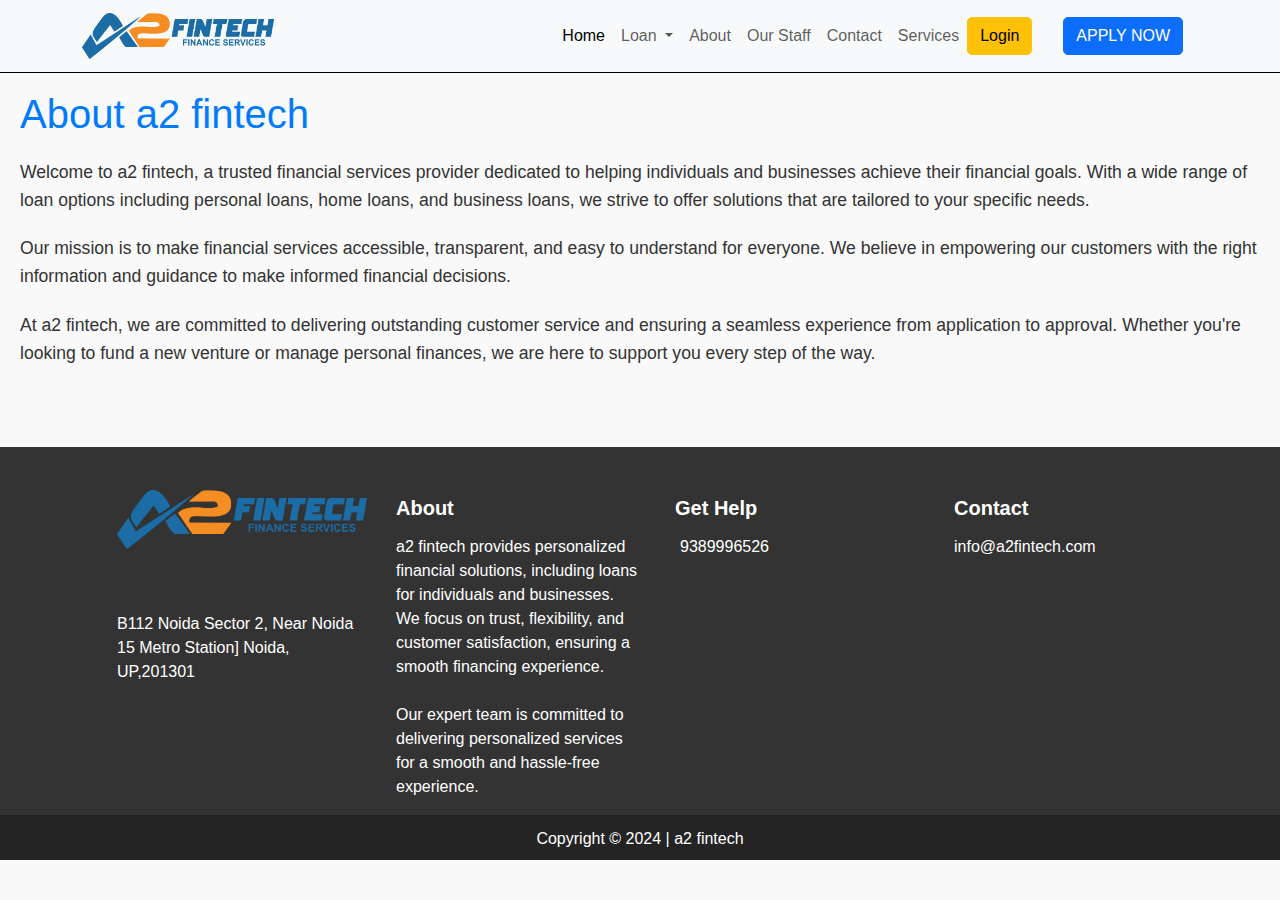
==== about.html @ 4e38e9e8 "first commit" ====
<!DOCTYPE html>
<html lang="en">
  <head>
    <meta charset="UTF-8" />
    <meta name="viewport" content="width=device-width, initial-scale=1.0" />
    <title>about</title>
    <link
      href="https://cdn.jsdelivr.net/npm/bootstrap@5.3.0/dist/css/bootstrap.min.css"
      rel="stylesheet"
    />
    <link rel="stylesheet" href="/css/style.css" />
    <link rel="stylesheet" href="/css/about.css" />
    <link rel="stylesheet" href="css/footer.css">
    <link rel="stylesheet" href="/css/popup.css">
  </head>
  <body>
     <!-- Navbar start -->
     <section class="navbar1">
      <nav class="navbar navbar-expand-lg navbar-light bg-light">
        <div class="container">
          <a class="navbar-brand" href="index.html">
            <img
              src="/Images/COMPANY LOGO.png"
              alt="company logo"
              class="img-fluid"
            />
          </a>
          <button
            data-aos="fade-left"
            class="navbar-toggler"
            type="button"
            data-bs-toggle="collapse"
            data-bs-target="#navbarNav"
            aria-controls="navbarNav"
            aria-expanded="false"
            aria-label="Toggle navigation"
          >
            <span class="navbar-toggler-icon"></span>
          </button>
          <div
            class="collapse navbar-collapse"
            id="navbarNav"
            data-aos="fade-left"
          >
            <ul class="navbar-nav ms-auto">
              <li class="nav-item">
                <a class="nav-link active" aria-current="page" href="index.html">Home</a>
              </li>
              <li class="nav-item dropdown">
                <a
                  class="nav-link dropdown-toggle"
                  href="#"
                  id="navbarDropdown"
                  role="button"
                  data-bs-toggle="dropdown"
                  aria-expanded="false"
                >
                  Loan
                </a>
                <ul class="dropdown-menu" aria-labelledby="navbarDropdown">
                  <li><a class="dropdown-item" href="#">Personal Loan</a></li>
                  <li><a class="dropdown-item" href="#">Home Loan</a></li>
                  <li><a class="dropdown-item" href="#">Business Loan</a></li>
                  <li>
                    <a class="dropdown-item" href="#">Overdraft Facility</a>
                  </li>
                </ul>
              </li>
              <li class="nav-item">
                <a class="nav-link" href="about.html">About</a>
              </li>
              <li class="nav-item">
                <a class="nav-link" href="#">Our Staff</a>
              </li>
              <li class="nav-item">
                <a class="nav-link" id="btnOpenForm" href="#">Contact</a>
              </li>
              <li class="nav-item">
                <a class="nav-link" href="/services.html">Services</a>
              </li>
            </ul>
            <a href="https://ems-hr.vercel.app/"
            ><button type="button" class="btn btn-warning">Login</button></a
          ><a href="apply.html">
            <button type="button" class="btn btn-primary ms-lg-3 mt-3 mt-lg-0">
              APPLY NOW
            </button></a>
          </div>
        </div>
      </nav>
    </section>

    <!-- Navbar end -->

    <!-- Contact form popup -->
    <div class="form-popup-bg">
      <div class="form-container">
        <button id="btnCloseForm" class="close-button">X</button>
        <h1>Contact Us</h1>
        <p>For more information, please complete this form.</p>
        <form action="">
          <div class="form-group">
            <label for="name">Name</label>
            <input type="text" id="name" class="form-control" />
          </div>
          <div class="form-group">
            <label for="company">Company Name</label>
            <input type="text" id="company" class="form-control" />
          </div>
          <div class="form-group">
            <label for="email">E-Mail Address</label>
            <input type="email" id="email" class="form-control" />
          </div>
          <div class="form-group">
            <label for="phone">Phone Number</label>
            <input type="text" id="phone" class="form-control" />
          </div>
          <button type="submit" class="btn btn-primary">Submit</button>
        </form>
      </div>
    </div>

    <div class="about-container">
      <section class="about-section">
        <h1>About a2 fintech</h1>
        <p>
          Welcome to a2 fintech, a trusted financial services provider dedicated
          to helping individuals and businesses achieve their financial goals.
          With a wide range of loan options including personal loans, home
          loans, and business loans, we strive to offer solutions that are
          tailored to your specific needs.
        </p>
        <p>
          Our mission is to make financial services accessible, transparent, and
          easy to understand for everyone. We believe in empowering our
          customers with the right information and guidance to make informed
          financial decisions.
        </p>
        <p>
          At a2 fintech, we are committed to delivering outstanding customer
          service and ensuring a seamless experience from application to
          approval. Whether you're looking to fund a new venture or manage
          personal finances, we are here to support you every step of the way.
        </p>
      </section>

      <!-- <section class="team-section">
        <h2>Our Team</h2>
        <div class="team-members">
          <div class="team-member">
            <img src="/Images/ashis sir.jpg" alt="Ashish sir" />
            <h3>Mr. Ashish Sengar</h3>
            <p>Founder & CEO</p>
          </div>
          <div class="team-member">
            <img src="/Images/atul sir.jpg" alt="Atul sir" />
            <h3>Mr. Atul Sengar</h3>
            <p>Co-Founder </p>
          </div>
          <div class="team-member">
            <img src="/Images/rishav.jpg" alt="Anuj sir" />
            <h3> Mr. Rishav Khasariya  </h3>
            <p>Head of Administraion </p>
          </div>
          <div class="team-member">
            <img src="/Images/anujsir.png" alt="Anuj sir" />
            <h3> Mr. Anuj bundela </h3>
            <p>Manager</p>
          </div>
          
          
        </div>
      </section> -->
    </div>

    <!--footer start-->
    <section class="foot">
      <footer>
        <div class="container footer-container"data-aos="zoom-in-down">
            <div class="col-3">
                <img src="/Images/COMPANY LOGO.png" alt="">
                <br>
                <div class="social">
                    <a href="#"><i class="fa-brands fa-facebook-f"></i></a>
                    <a href="#"><i class="fa-brands fa-instagram"></i></a>
                    <a href="#"><i class="fa-brands fa-twitter"></i></i></a>
                    <a href="#"><i class="fa-brands fa-linkedin-in"></i></i></a>

                </div>
                <br>
                <span class="address">B112 Noida Sector 2, Near Noida 15 Metro Station]
Noida, UP,201301
                </span>
            </div>
            <div class="col-3">
                <h6>About</h6>
                <p>
                  a2 fintech provides personalized financial solutions, including loans for individuals and businesses. We focus on trust, flexibility, and customer satisfaction, ensuring a smooth financing experience.
                    <br>
                    <br>
                    Our expert team is committed to delivering personalized services for a smooth and hassle-free experience.
                </p>
            </div>
            <div class="col-3">
              <h6>Get Help</h6>
              <a href="https://wa.me/9389996526?text=I%20am%20interested" target="_blank">
                  <i class="fa-brands fa-whatsapp"></i> 9389996526
              </a>
          </div>
          
          
          <div class="col-3">
            <h6>Contact</h6>
            <a href="mailto:info@a2fintech.com">info@a2fintech.com</a>
        </div>
        </div>
        <div class="copyright">
            Copyright &#169; 2024 | a2 fintech 
        </div>
    </footer>
    



    </section>
    <!--footer end-->
  </body>
  <script src="https://code.jquery.com/jquery-3.6.0.min.js"></script>
  <script src="https://cdn.jsdelivr.net/npm/aos@2.3.4/dist/aos.js"></script>
<script src="/js/popup.js"></script>

</html>
---- css/style.css ----
.navbar {
  background-color: aliceblue;
  border-bottom: 1px solid black;
  width: 100vw;
}

html {
  overflow-x: hidden;
}

.navbar-brand img {
  width: 12rem;
}
.service h1 {
  font-size: 2.5rem;
  padding-top: 50px;
  color: #007bff;
  margin-bottom: 20px;
}
.service .services-header h1 {
  padding-top: 100px;
}
.btn {
  font-weight: 400;
  margin-right: 15px;
  align-items: center;
  border-radius: 5px;
}
.nav-item {
  font-weight: 500;
  justify-content: center;
  align-items: center;
}
.hero-image img {
  width: 100%;
  height: 80vh;
}
/* Hero Section */
.hero-section {
  margin-top: 50px;
  background-image: url("/Images/hero-image.jpg");
  background-size: cover;
  background-position: center;
  height: 70vh;
  display: flex;
  justify-content: center;
  align-items: center;
  position: relative;
  text-align: center;
  color: rgb(250, 250, 250);
  z-index: 1;
}

/* Navbar */
.navbar1 {
  position: relative; /* Ensure navbar is positioned relative */
  z-index: 10;
  position: fixed;
}
.hero-section h1 {
  font-size: 2em;
  margin: 0;
  line-height: 1.5;
}

.search {
  border-style: none;
  font-weight: 500;
  align-items: center;
  margin-top: 20px;
  height: 3.5rem;
  width: 60%;
  border-radius: 5px;
}

/* General Styling */
#emrgancy_panel {
  padding: 20px 0;
}

.text-center {
  text-align: center;
}

.icon-style {
  font-size: 3rem;
  margin-bottom: 10px;
}

/* Add hover effect for links */
#emrgancy_panel a:hover {
  color: #007bff; /* Customize to your theme */
  text-decoration: none;
}
---- css/about.css ----
body {
  font-family: Arial, sans-serif;
  margin: 0;
  padding: 0;
  background-color: #f9f9f9;
  color: #333;
}

.about-container {
  width: 100%;
  max-width: 100vw;
  margin: 0 auto;
  padding: 40px 20px;
}

.about-section h1 {
  font-size: 2.5rem;
  padding-top: 50px;
  color: #007bff;
  margin-bottom: 20px;
}

.about-section p {
  font-size: 1.1rem;
  line-height: 1.6;
  margin-bottom: 20px;
}

.team-section {
  margin-top: 40px;
}

.team-section h2 {
  font-size: 2rem;
  color: #007bff;
  margin-bottom: 20px;
  text-align: center;
}

.team-members {
  width: 100vw;
  display: flex;
  justify-content: space-evenly;
  flex-wrap: wrap; /* Ensures that items wrap in smaller screens */
  padding: 10px;
}

.team-member {
  flex: 1 1 30%; /* Makes the team members adapt based on screen width */
  max-width: 30%;
  text-align: center;
  margin: 20px;
}

.team-member img {
  width: 100%;
  height: auto; /* Auto height to maintain aspect ratio */
  max-width: 250px; /* Max image width to control the size */
  border-radius: 50%;
  margin-bottom: 15px;
}

.team-member h3 {
  font-size: 1.5rem;
  margin-bottom: 5px;
  color: #333;
}

.team-member p {
  font-size: 1rem;
  color: #666;
}

/* Responsive Styles */
@media (max-width: 1024px) {
  .team-member {
    flex: 1 1 45%; /* Adjust to 45% width for medium-sized screens */
    max-width: 45%;
  }
}

@media (max-width: 768px) {
  .team-member {
    flex: 1 1 100%; /* Full-width on small screens */
    max-width: 100%;
  }
}

@media (max-width: 480px) {
  .team-member {
    margin: 10px 0; /* Reduce margin on smaller screens */
  }

  .team-member img {
    max-width: 150px; /* Smaller images on very small screens */
  }
}
---- css/footer.css ----
.foot {
  margin-top: 20px;
  background: #333333;
  color: white;
  width: 100%;
}
footer img {
  width: 250px;
  margin-top: 43px;
}
footer span {
  margin-top: 25px;
}
footer h6 {
  color: #ffffff;
  font-size: 20px;
  font-weight: 700;
  font-style: normal;
  letter-spacing: normal;
  line-height: normal;
  text-align: left;
  margin-bottom: 15px;
  margin-top: 50px;
}
footer .col-3 {
  padding-left: 35px;
}
footer a {
  text-decoration: none;
  transition: 0.5s;
  color: white;
}
footer a:hover {
  color: #f5871f;
}
footer .fa-whatsapp {
  margin-right: 5px;
}
.copyright {
  color: #ffffff;
  font-size: 16px;
  font-weight: 500;
  font-style: normal;
  letter-spacing: normal;
  line-height: normal;
  text-align: center;
  height: 45px;
  background-color: #242424;
  padding-top: 15px;
}
.footer-container {
  display: flex;
}
.social {
  display: flex;
  align-items: center;
  margin-top: 13px;
  padding-left: 5px;
}
.social i {
  color: #fff;
  font-size: 17px;
  margin-right: 15px;
}
@media only screen and (max-width: 600px) {
  footer .col-3 {
    padding-left: 0;
  }
  .footer-container {
    flex-direction: column;
  }
  .footer-container .col-3 {
    width: 100% !important;
  }
  .copyright {
    font-size: 11px;
  }
}
---- css/popup.css ----
@import url("https://fonts.googleapis.com/css?family=Roboto:300,500");

/* General body and html styles */

body {
  margin: 0;
  padding: 0;
}

/* Background overlay for popup */
.form-popup-bg {
  position: fixed;
  left: 0;
  top: 0;
  height: 100%;
  width: 100%;

  opacity: 0;
  visibility: hidden;
  transition: opacity 0.3s ease, visibility 0s 0.3s;
  overflow-y: auto;
  z-index: 10000; /* Ensures popup stays on top */
}

/* Class to show the popup */
.form-popup-bg.is-visible {
  opacity: 1;
  visibility: visible;
  transition: opacity 0.3s ease, visibility 0s;
}

/* Form container styles */
.form-container {
  background-color: #2d3638;
  border-radius: 10px;
  box-shadow: 0 10px 20px rgba(0, 0, 0, 0.19), 0 6px 6px rgba(0, 0, 0, 0.23);
  display: flex;
  flex-direction: column;
  width: 100%;
  max-width: 700px;
  margin: auto; /* Centers the popup */
  padding: 40px;
  color: #fff;
  position: relative;
}

/* Close button styles */
.close-button {
  background: none;
  color: #fff;
  width: 40px;
  height: 40px;
  position: absolute;
  top: 0;
  right: 0;
  border: solid 1px #fff;
  cursor: pointer;
  font-size: 20px;
}

/* Popup background overlay before the form */
.form-popup-bg:before {
  content: "";
  background-color: #fff;
  opacity: 0.25;
  position: absolute;
  top: 0;
  left: 0;
  right: 0;
  bottom: 0;
}
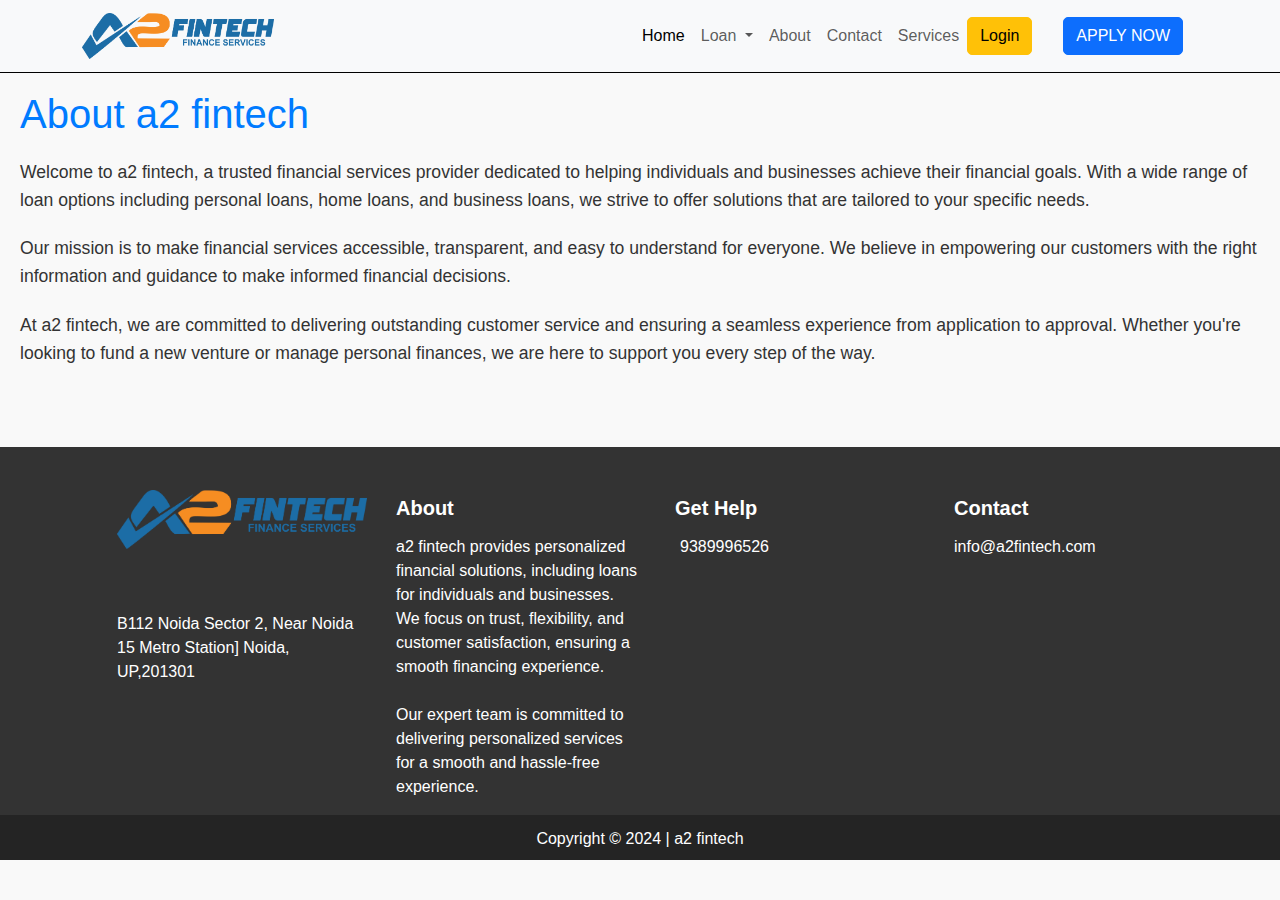
==== commit 427ffc2d: "Remove "Our Staff" link from navigation for a cleaner interface" ====
--- a/about.html
+++ b/about.html
@@ -69,9 +69,7 @@
               <li class="nav-item">
                 <a class="nav-link" href="about.html">About</a>
               </li>
-              <li class="nav-item">
-                <a class="nav-link" href="#">Our Staff</a>
-              </li>
+              
               <li class="nav-item">
                 <a class="nav-link" id="btnOpenForm" href="#">Contact</a>
               </li>
--- a/css/style.css
+++ b/css/style.css
@@ -41,7 +41,7 @@
   background-image: url("/Images/hero-image.jpg");
   background-size: cover;
   background-position: center;
-  height: 70vh;
+  height: 80vh;
   display: flex;
   justify-content: center;
   align-items: center;
@@ -61,6 +61,7 @@
   font-size: 2em;
   margin: 0;
   line-height: 1.5;
+  color: #555;
 }
 
 .search {
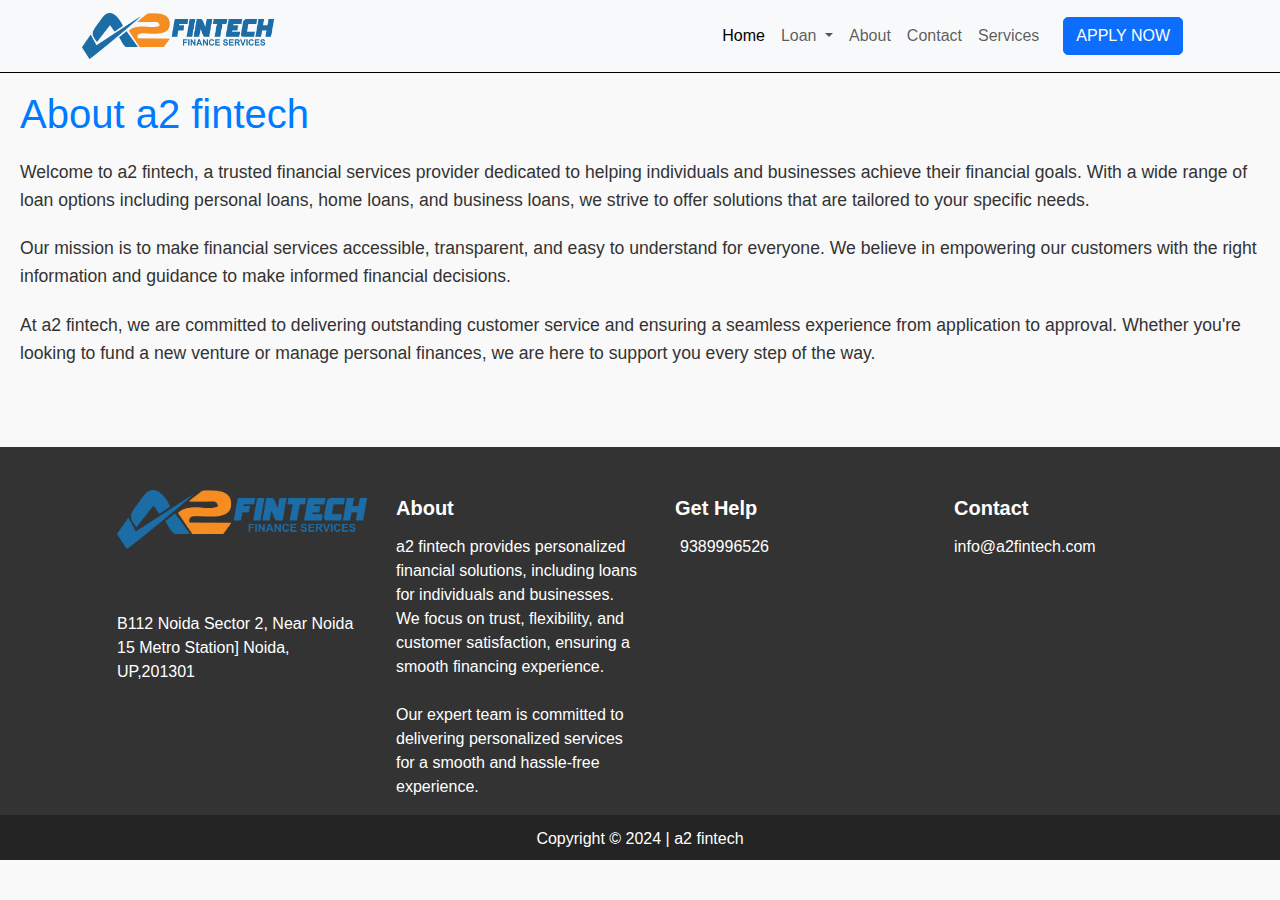
==== commit c056fe60: "Remove login button from multiple pages for a cleaner interface" ====
--- a/about.html
+++ b/about.html
@@ -77,9 +77,7 @@
                 <a class="nav-link" href="/services.html">Services</a>
               </li>
             </ul>
-            <a href="https://ems-hr.vercel.app/"
-            ><button type="button" class="btn btn-warning">Login</button></a
-          ><a href="apply.html">
+           <a href="apply.html">
             <button type="button" class="btn btn-primary ms-lg-3 mt-3 mt-lg-0">
               APPLY NOW
             </button></a>
